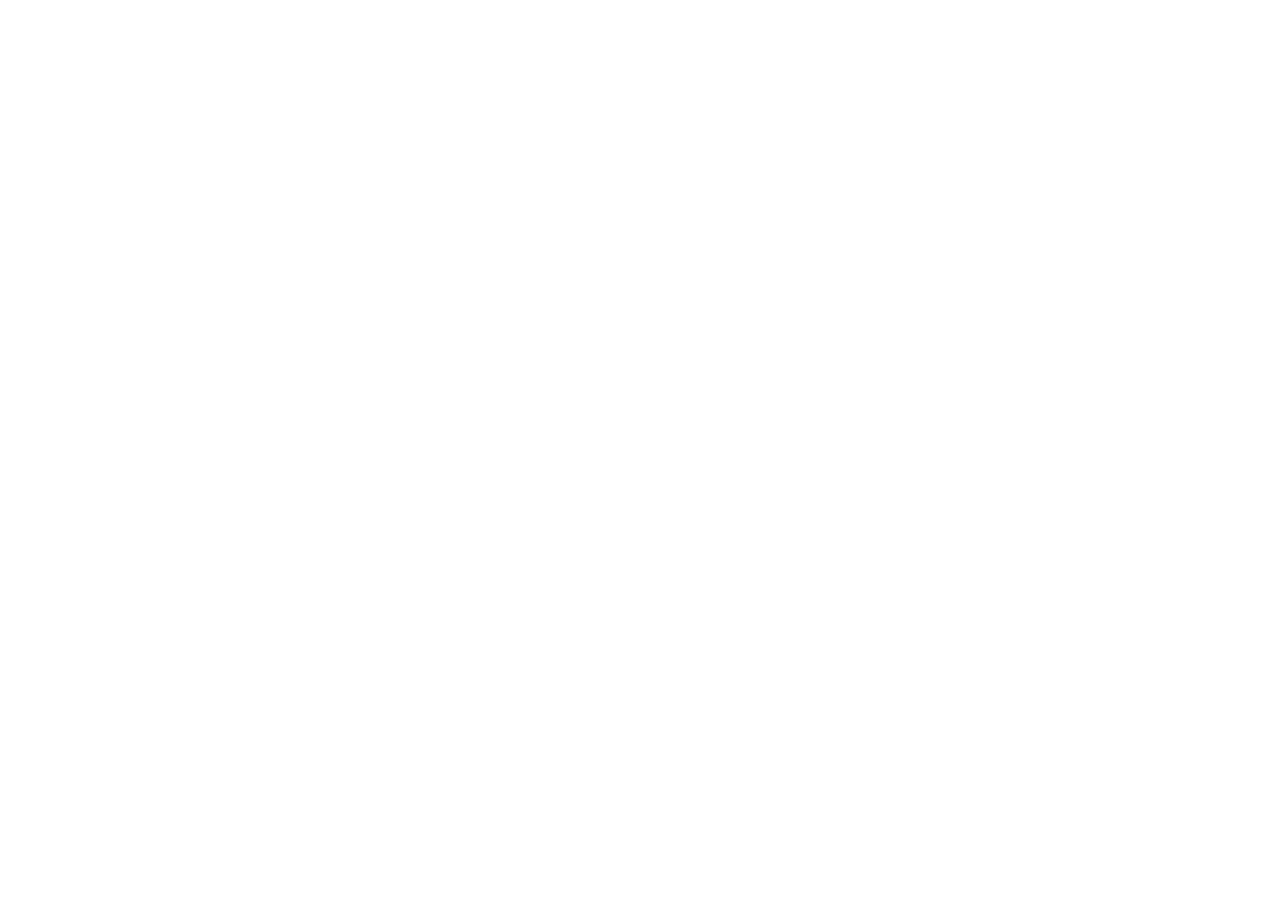
==== contact.html @ cec9b4fb "atualizando portifolio" ====
<!DOCTYPE html>
<html lang="pt-br">
<head>
    <meta charset="UTF-8">
    <meta name="viewport" content="width=device-width, initial-scale=1.0">
    <title>Document</title>
</head>
<body>
    <header></header>
    <main></main>
    <footer></footer>
</body>
</html>
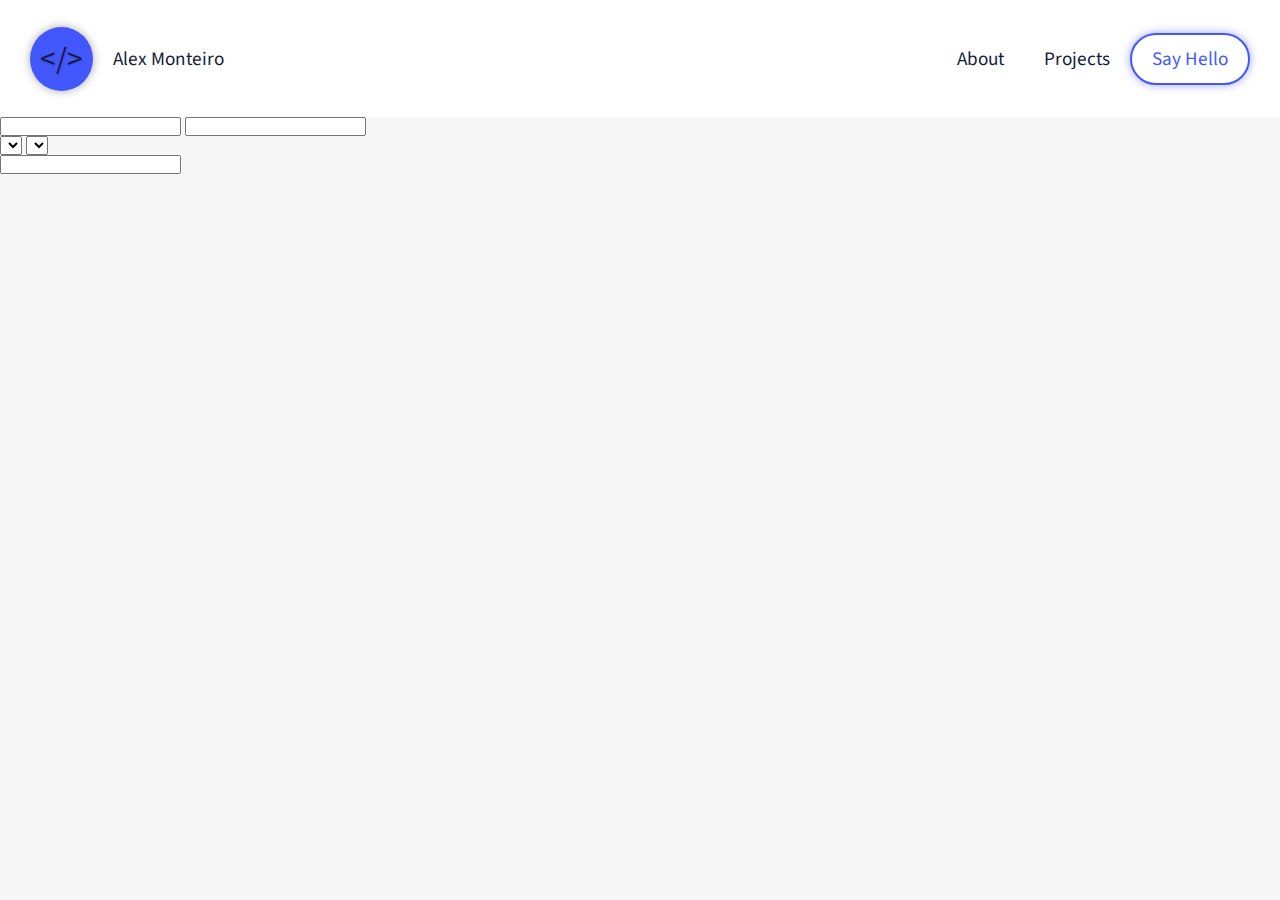
==== commit 3385abad: "pagina de contato do portifolio" ====
--- a/contact.html
+++ b/contact.html
@@ -4,10 +4,48 @@
     <meta charset="UTF-8">
     <meta name="viewport" content="width=device-width, initial-scale=1.0">
     <title>Document</title>
+    <link rel="stylesheet" href="style.css">
 </head>
 <body>
-    <header></header>
-    <main></main>
+    <header>
+        <nav id="navbar">
+            <div class="container-nav">
+                <a style="font-size: 1.3em; background-color:#4357FF; text-decoration: none; border-radius: 100%;padding: 10px;box-shadow: 0px 0px 10px rgba(0, 0, 0, 0.336);" href="index.html"><p>&lt;/&gt;</p></a>
+                <a class="nav-a" href="index.html">Alex Monteiro</a>
+            </div>
+            <div class="container-nav">
+                <a class="nav-a" href="#">About</a>
+                <a class="nav-a" href="#">Projects</a>
+                <a id="calltoaction" class="nav-a" href="contact.html">Say Hello</a>
+            </div>
+        </nav>
+    </header>
+    <main>
+        <section>
+            <div>
+                <input type="text" name="" id="">
+                <input type="email" name="" id="">
+            </div>
+            <div>
+                <select name="project type" id="">
+                    <option value="Responsive design"></option>
+                    <option value="Web app"></option>
+                    <option value="Mobile app"></option>
+                    <option value="Others"></option>
+                </select>
+                <select name="Budget" id="">
+                    <option value="Responsive design"></option>
+                    <option value="Web app"></option>
+                    <option value="Mobile app"></option>
+                    <option value="Others"></option>
+                </select>
+            </div>
+            <div>
+                <input type="text" name="" id="">
+            </div>
+
+        </section>
+    </main>
     <footer></footer>
 </body>
 </html>--- a/style.css
+++ b/style.css
@@ -0,0 +1,317 @@
+@charset "UTF-8";
+@import url('https://fonts.googleapis.com/css2?family=Source+Sans+3:ital,wght@0,200..900;1,200..900&display=swap');
+
+:root{
+    --branco: #FFFFFF;
+    --brancoescuro: #e4e1e143;
+    --azulmarinho: #151C3A;
+    --azul: #4258FF;
+    --font1: "Source Sans 3", sans-serif;
+}
+*{
+    margin: 0;
+    padding: 0;
+}
+body{
+    background-color: var(--brancoescuro);
+    height: 100%;
+}
+h1{
+    font-family: var(--font1);
+    font-weight: bolder;
+    font-size: 2.8em;
+    color: var(--azulmarinho);
+    text-align: center;
+    margin: 20px;
+    text-shadow: 1px 1px 2px rgba(0, 0, 0, 0.300);
+}
+h2{
+    font-family: var(--font1);
+    font-weight: bolder;
+    font-size: 2em;
+    color: var(--azulmarinho);
+    text-align: center;
+    margin: 20px;
+    text-shadow: 1px 1px 2px rgba(0, 0, 0, 0.300);
+}
+.hbranco{
+    font-family: var(--font1);
+    font-weight: bolder;
+    font-size: 1.8em;
+    color: var(--branco);
+    text-align: center;
+    margin: 20px;
+    text-shadow: 1px 1px 2px rgba(0, 0, 0, 0.3);
+}
+p{
+    font-family: var(--font1);
+    font-weight: normal;
+    font-size: 1.5em;
+    color: var(--azulmarinho);
+    text-align: center;
+    text-shadow: 1px 1px 2px rgba(0, 0, 0, 0.130);
+}
+.pbranco{
+    font-family: var(--font1);
+    font-weight: normal;
+    font-size: 1.5em;
+    color: var(--branco);
+    text-align: center;
+    text-shadow: 1px 1px 2px rgba(0, 0, 0, 0.130);
+    width: 60vw;
+}
+#navbar{
+    background-color: var(--branco);
+    height: 13vh;
+    width: 100vw;
+}
+.logo{
+    width: 75px;
+    border-radius: 10px;
+}
+.container-nav{
+    display: flex;
+    flex-direction: row;
+    align-items: center;
+    margin: 30px;
+    
+}
+nav{
+    background-color: var(--branco);
+    height: 8vh;
+    background-color: var(--branco);
+    display: flex;
+    flex-direction: row;
+    justify-content: space-between;
+    align-items: center;
+}
+.nav-a{
+    font-family: var(--font1);
+    font-weight: normal;
+    font-size: 1.2em;
+    text-decoration: none;
+    color: var(--azulmarinho);
+    padding: 20px;
+}
+.nav-a:hover{
+    color: var(--azul);
+    transition-delay: 50ms;
+}
+#nav-avatar{
+    width: 50px
+}
+#calltoaction{
+    background-color: var(--branco);
+    border-radius: 35px;
+    padding-top: 10px;
+    padding-bottom: 10px;
+    border: 2.5px solid var(--azul);
+    box-shadow: 0px 0px 10px rgba(0, 8, 255, 0.364);
+    color: var(--azul);
+}
+#calltoaction:hover{
+    color: var(--branco);
+    background-color: var(--azul);
+    box-shadow: none;
+}
+#div1{
+    height: 85vh;
+    width: 100vw;
+    background-color: var(--branco);
+    padding-top: 1vh;
+}
+#id-base{
+    display: flex;
+    flex-direction: column;
+    margin-top: 10vh;
+    margin-bottom: 10vh;
+}
+#avatar{
+    margin: auto;
+}
+#redes-sociais-div{
+    display: flex;
+    flex-direction: column;
+    align-items: center;
+    justify-content: center;
+    padding: 50px;
+}
+#avatar{
+    margin-bottom: 25px;
+}
+/*redes sociais*/
+.redes-sociais{
+    width: 30px;
+    border-radius: 20px;
+    margin-left: 10px;
+    margin-right: 10px;
+}
+#redes-sociais{
+    display: flex;
+    flex-direction: row;
+    align-items: center;
+    margin-left: 50%
+
+
+}
+/*hover das redes sociais*/
+#linkedin2:hover #linkedin3 {
+    
+    background: url(imagens/linkedin-hover36.png) no-repeat center center, var(--azul);
+    border: 2.5px solid var(--azul);
+    box-shadow: 0px 0px 40px rgba(0, 8, 255, 0.658);
+}
+#linkedin3{
+    width: 36px;
+    height: 36px;
+    background: url(imagens/linkedin-36.png) no-repeat center center;
+    border-radius: 100%;
+    border: 2px solid rgba(0, 0, 0, 0.72);
+    padding: 10px;
+}
+#linkedin3:hover{
+    background: url(imagens/linkedin-36.png) no-repeat center center;
+}
+
+
+#instagram2:hover #instagram3 {
+    background: url(imagens/instagram-hover36.png) no-repeat center center, var(--azul);
+    border: 2.5px solid var(--azul);
+    box-shadow: 0px 0px 40px rgba(0, 8, 255, 0.658);
+    
+}
+#instagram3{
+    width: 36px;
+    height: 36px;    
+    background: url(imagens/instagram-36.png) no-repeat center center;
+    border-radius: 100%;
+    border: 2px solid rgba(0, 0, 0, 0.72);
+    padding: 10px;
+}
+#instagram3:hover{
+    background: url(imagens/instagram-36.png) no-repeat center center;
+    
+}
+#github2:hover #github3 {
+    background: url(imagens/github-hover36.png) no-repeat center center, var(--azul);
+    border: 2.5px solid var(--azul);
+    box-shadow: 0px 0px 40px rgba(0, 8, 255, 0.658);
+}
+#github3{
+    width: 36px;
+    height: 36px;
+    background: url(imagens/github-36.png) no-repeat center center;
+    border-radius: 100%;
+    border: 2px solid rgba(0, 0, 0, 0.72);
+    padding: 10px;
+}
+#github3:hover{
+    background: url(imagens/github-36.png) no-repeat center center;
+}
+#linkedin2, #instagram2, #github2{
+    margin-left: 10px;
+}
+/*redes sociais*/
+#mouseicon{
+    position: relative;
+    width: 30px;
+    height: 50px;
+    border: 2px solid gray;
+    border-radius: 50px;
+    margin-top: 10px;
+}
+#mouseicon::after{
+    position: absolute;
+    top: 13.5px;
+    width: 8px;
+    height: 12px;
+    content: '';
+    background-color: gray;
+    left: calc(50% - 4.5px);
+    border-radius: 10px;
+    animation: mouse 2.5s infinite;
+}
+@keyframes mouse{
+    0%{
+        opacity: 1;
+        top: 5px;
+    }
+    100%{
+        opacity: 0;
+        top: 20px;
+    }
+}
+/*
+#separador{ *diagonal separator
+    width: 0;
+    height: 0;
+    border-right: 99vw solid transparent;
+    border-bottom: 3vw solid var(--azul);
+    margin-top: -3vw;
+}
+*/
+
+#div2{
+    background-color: var(--azul);
+    height: 75vh;
+    display: flex;
+    justify-content: center;
+    align-items: center;
+}
+#section-quemsou{
+    background-color: var(--azul);
+    border-radius: 10px;
+    color: var(--branco);
+    margin-bottom: 130px;
+}
+.logo{
+    width: 40px;
+    border-radius: 40px;
+    padding: 5px;
+    margin: 15px;
+}
+#section-logos{
+    display: flex;
+    flex-direction: row;
+    justify-content: center;
+    border: 1.5px solid gray;
+    box-shadow: 0px 0px 5px rgba(0, 0, 0, 0.317) inset;
+}
+.div3{
+    height: 20vh;
+ 
+}
+#section-logos{
+    background-color: var(--branco);
+    width: 80vw;
+    height: 10vh;
+    border-radius: 10px;
+    margin: auto;
+    padding-bottom: 20px;
+    padding-top: 20px;
+    margin-top: -3.5rem; 
+}
+.div3{
+    height: 100vh;
+    width: 100vw;
+    background-color: red;
+}
+#div4{
+    height: 100vh;
+}
+
+
+
+
+
+
+
+
+
+
+
+
+
+
+
+
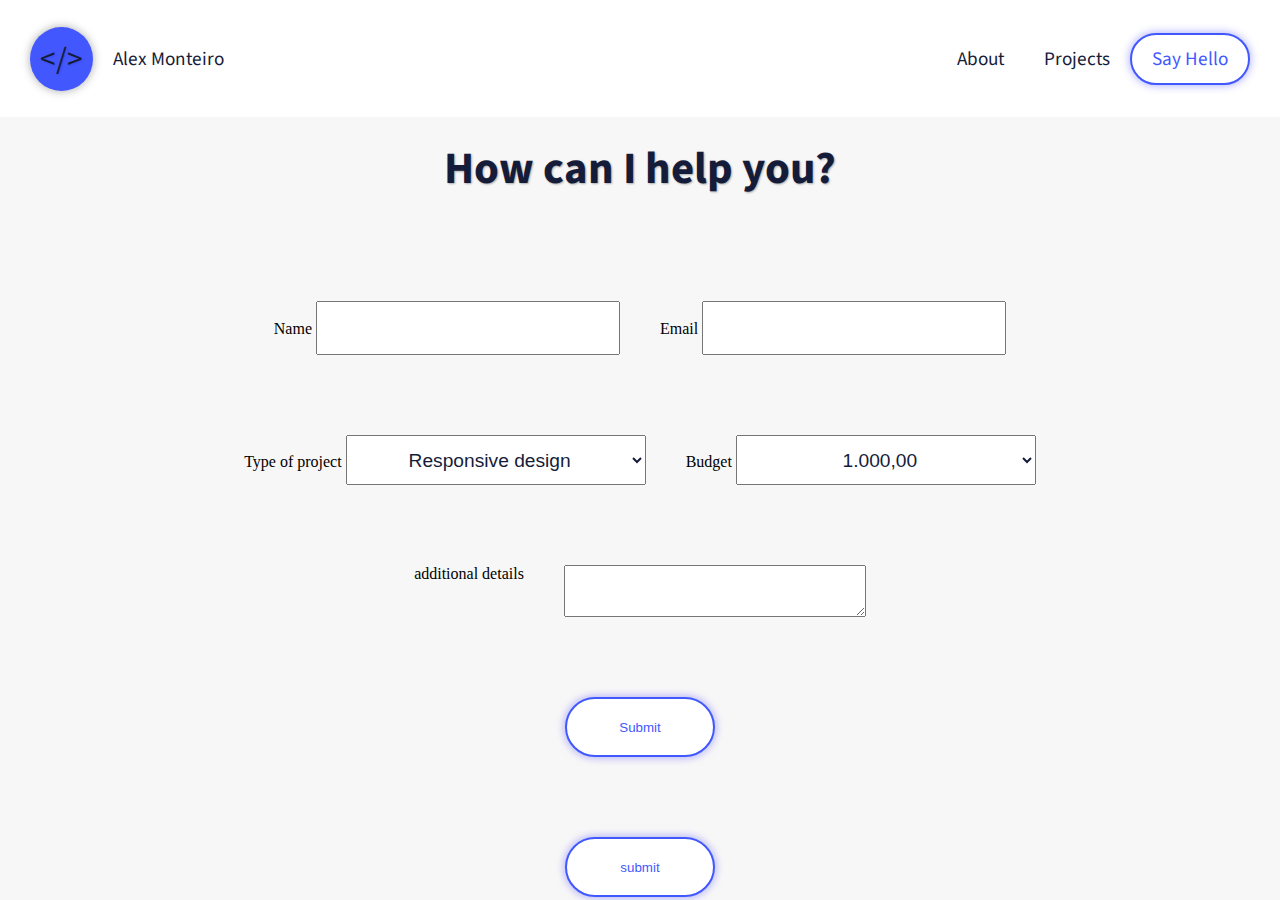
==== commit ef0c2708: "contact page" ====
--- a/contact.html
+++ b/contact.html
@@ -21,29 +21,44 @@
         </nav>
     </header>
     <main>
-        <section>
-            <div>
-                <input type="text" name="" id="">
-                <input type="email" name="" id="">
+        <section id="sectioncontact">
+            <h1>How can I help you?</h1>
+            <div class="gap">
+                <div>
+                    <label for="">Name</label>
+                    <input class="divcontact" type="text" name="" id="">
+                </div>
+                <div>
+                    <label for="">Email</label>
+                    <input class="divcontact" type="email" name="" id="">
+                </div>
             </div>
-            <div>
-                <select name="project type" id="">
-                    <option value="Responsive design"></option>
-                    <option value="Web app"></option>
-                    <option value="Mobile app"></option>
-                    <option value="Others"></option>
-                </select>
-                <select name="Budget" id="">
-                    <option value="Responsive design"></option>
-                    <option value="Web app"></option>
-                    <option value="Mobile app"></option>
-                    <option value="Others"></option>
-                </select>
+            <div class="gap">
+                <div>
+                    <label for="">Type of project</label>
+                    <select class="divcontact" name="project type" id="">
+                        <option value="Responsive design">Responsive design</option>
+                        <option value="Web app">Web app</option>
+                        <option value="Mobile app">Mobile app</option>
+                        <option value="Others">Others</option>
+                    </select>
+                </div>
+                <div>
+                    <label for="">Budget</label>
+                    <select class="divcontact" name="Budget" id="">
+                        <option value="Responsive design">1.000,00</option>
+                        <option value="Web app">1 ate 5</option>
+                        <option value="Mobile app">5+</option>
+                        <option value="Others"></option>
+                    </select>
+                </div>
             </div>
-            <div>
-                <input type="text" name="" id="">
+            <div class="gap">
+                <label for="">additional details</label>
+                <textarea class="divcontact" name="" id="textarea" rows="5"></textarea>
             </div>
-
+            <input id="submit" type="button" value="Submit">
+            <button id="submit">submit</button>
         </section>
     </main>
     <footer></footer>
--- a/style.css
+++ b/style.css
@@ -16,6 +16,19 @@
     background-color: var(--brancoescuro);
     height: 100%;
 }
+@media(max-width: 600px){
+    #div4{
+        height: 50vh;
+        display: flex;
+        flex-direction: column;
+        gap: 50px;
+        justify-content: center;
+       
+    }
+    #mouseicon{
+       display: none;
+    }
+}
 h1{
     font-family: var(--font1);
     font-weight: bolder;
@@ -73,7 +86,8 @@
     display: flex;
     flex-direction: row;
     align-items: center;
-    margin: 30px;
+    padding-right: 30px;
+    padding-left: 30px;
     
 }
 nav{
@@ -115,7 +129,7 @@
     box-shadow: none;
 }
 #div1{
-    height: 85vh;
+    height: 87vh;
     width: 100vw;
     background-color: var(--branco);
     padding-top: 1vh;
@@ -157,25 +171,23 @@
 /*hover das redes sociais*/
 #linkedin2:hover #linkedin3 {
     
-    background: url(imagens/linkedin-hover36.png) no-repeat center center, var(--azul);
+    background: url(imagens/linkedin-box-fill\ \(1\).svg) no-repeat center center, var(--azul);
     border: 2.5px solid var(--azul);
     box-shadow: 0px 0px 40px rgba(0, 8, 255, 0.658);
 }
 #linkedin3{
     width: 36px;
     height: 36px;
-    background: url(imagens/linkedin-36.png) no-repeat center center;
+    background: url(imagens/linkedin-black.svg) no-repeat center center;
     border-radius: 100%;
     border: 2px solid rgba(0, 0, 0, 0.72);
     padding: 10px;
 }
 #linkedin3:hover{
-    background: url(imagens/linkedin-36.png) no-repeat center center;
-}
-
-
+    background: url(imagens/linkedin-black.svg) no-repeat center center;
+}
 #instagram2:hover #instagram3 {
-    background: url(imagens/instagram-hover36.png) no-repeat center center, var(--azul);
+    background: url(imagens/instagram-fill.svg) no-repeat center center, var(--azul);
     border: 2.5px solid var(--azul);
     box-shadow: 0px 0px 40px rgba(0, 8, 255, 0.658);
     
@@ -183,24 +195,24 @@
 #instagram3{
     width: 36px;
     height: 36px;    
-    background: url(imagens/instagram-36.png) no-repeat center center;
+    background: url(imagens/instagram-black.svg) no-repeat center center;
     border-radius: 100%;
     border: 2px solid rgba(0, 0, 0, 0.72);
     padding: 10px;
 }
 #instagram3:hover{
-    background: url(imagens/instagram-36.png) no-repeat center center;
+    background: url(imagens/github-black.svg) no-repeat center center;
     
 }
 #github2:hover #github3 {
-    background: url(imagens/github-hover36.png) no-repeat center center, var(--azul);
+    background: url(imagens/github-fill.svg) no-repeat center center, var(--azul);
     border: 2.5px solid var(--azul);
     box-shadow: 0px 0px 40px rgba(0, 8, 255, 0.658);
 }
 #github3{
     width: 36px;
     height: 36px;
-    background: url(imagens/github-36.png) no-repeat center center;
+    background: url(imagens/github-black.svg) no-repeat center center;
     border-radius: 100%;
     border: 2px solid rgba(0, 0, 0, 0.72);
     padding: 10px;
@@ -253,7 +265,7 @@
 
 #div2{
     background-color: var(--azul);
-    height: 75vh;
+    height: 70vh;
     display: flex;
     justify-content: center;
     align-items: center;
@@ -270,18 +282,16 @@
     padding: 5px;
     margin: 15px;
 }
-#section-logos{
-    display: flex;
-    flex-direction: row;
-    justify-content: center;
-    border: 1.5px solid gray;
-    box-shadow: 0px 0px 5px rgba(0, 0, 0, 0.317) inset;
-}
 .div3{
     height: 20vh;
  
 }
 #section-logos{
+    display: flex;
+    flex-direction: row;
+    justify-content: center;
+    border: 1px solid rgba(128, 128, 128, 0.412);
+    box-shadow: 0px 0px 5px rgba(92, 92, 92, 0.317) ;
     background-color: var(--branco);
     width: 80vw;
     height: 10vh;
@@ -296,22 +306,119 @@
     width: 100vw;
     background-color: red;
 }
-#div4{
-    height: 100vh;
-}
-
-
-
-
-
-
-
-
-
-
-
-
-
-
-
-
+#projectsp{
+    margin-top: 20vh;
+}
+#div4 {
+    height: 50vh;
+    display: flex;
+    flex-direction: row;
+    gap: 50px;
+    justify-content: center;
+    align-items: center;
+}
+
+.projetos {
+    width: 400px;
+    height: 300px;
+    background-color: red;
+    border-radius: 10px;
+    display: flex;
+    flex-direction: column;
+    align-items: center;
+    justify-content: center;
+    position: relative; /* Necessário para o posicionamento absoluto dos elementos internos */
+    overflow: hidden; /* Para garantir que elementos internos não saiam da área */
+    transition: background-color 0.3s ease; /* Transição suave para a cor de fundo */
+}
+
+.conteudoprojetos {
+    color: var(--branco);
+    margin: auto;
+    padding: 10px;
+    opacity: 0; /* Escondido por padrão */
+    transition: opacity 0.3s ease; /* Transição suave para o aparecimento */
+}
+
+.conteudoprojetosl {
+    background-color: var(--azulmarinho);
+    border-radius: 35px;
+    padding: 10px;
+    border: 2.5px solid var(--azul);
+    box-shadow: 0px 0px 10px rgba(0, 8, 255, 0.364);
+    color: var(--branco);
+    text-decoration: none;
+    margin-bottom: 40px;
+    font-family: var(--font1);
+    display: flex;
+    align-items: center;
+    gap: 5px;
+    opacity: 0; /* Escondido por padrão */
+    transition: opacity 0.3s ease; /* Transição suave para o aparecimento */
+}
+
+.projetos:hover {
+    background-color: var(--azulmarinho); /* Cor de fundo quando em hover */
+}
+
+.projetos:hover .conteudoprojetos,
+.projetos:hover .conteudoprojetosl {
+    opacity: 1; /* Torna visível quando .projetos é "hovered" */
+}
+
+.conteudoprojetosl:hover {
+    color: var(--branco);
+    background-color: var(--azul);
+    box-shadow: none;
+}
+/*pagina de contato*/
+
+#sectioncontact{
+    display: flex;
+    flex-direction: column;
+    justify-content: center;
+    align-items: center;
+    align-content: center;
+    gap: 80px;
+}
+.divcontact{
+    height: 50px;
+    width: 300px;
+    font-weight: normal;
+    font-size: 1.2em;
+    text-align: center;
+    color: var(--azulmarinho);
+}
+#textarea{
+    height: 50px;
+    width: 300px;
+}
+#submit{
+    background-color: var(--branco);
+    border-radius: 35px;
+    padding-top: 10px;
+    padding-bottom: 10px;
+    border: 2.5px solid var(--azul);
+    box-shadow: 0px 0px 10px rgba(0, 8, 255, 0.364);
+    color: var(--azul);
+    width: 150px;
+    height: 60px;
+}
+#submit:hover{
+    color: var(--branco);
+    background-color: var(--azul);
+    box-shadow: none;
+}
+.gap{
+    display: flex;
+    gap: 40px;
+}
+
+
+
+
+
+
+
+
+
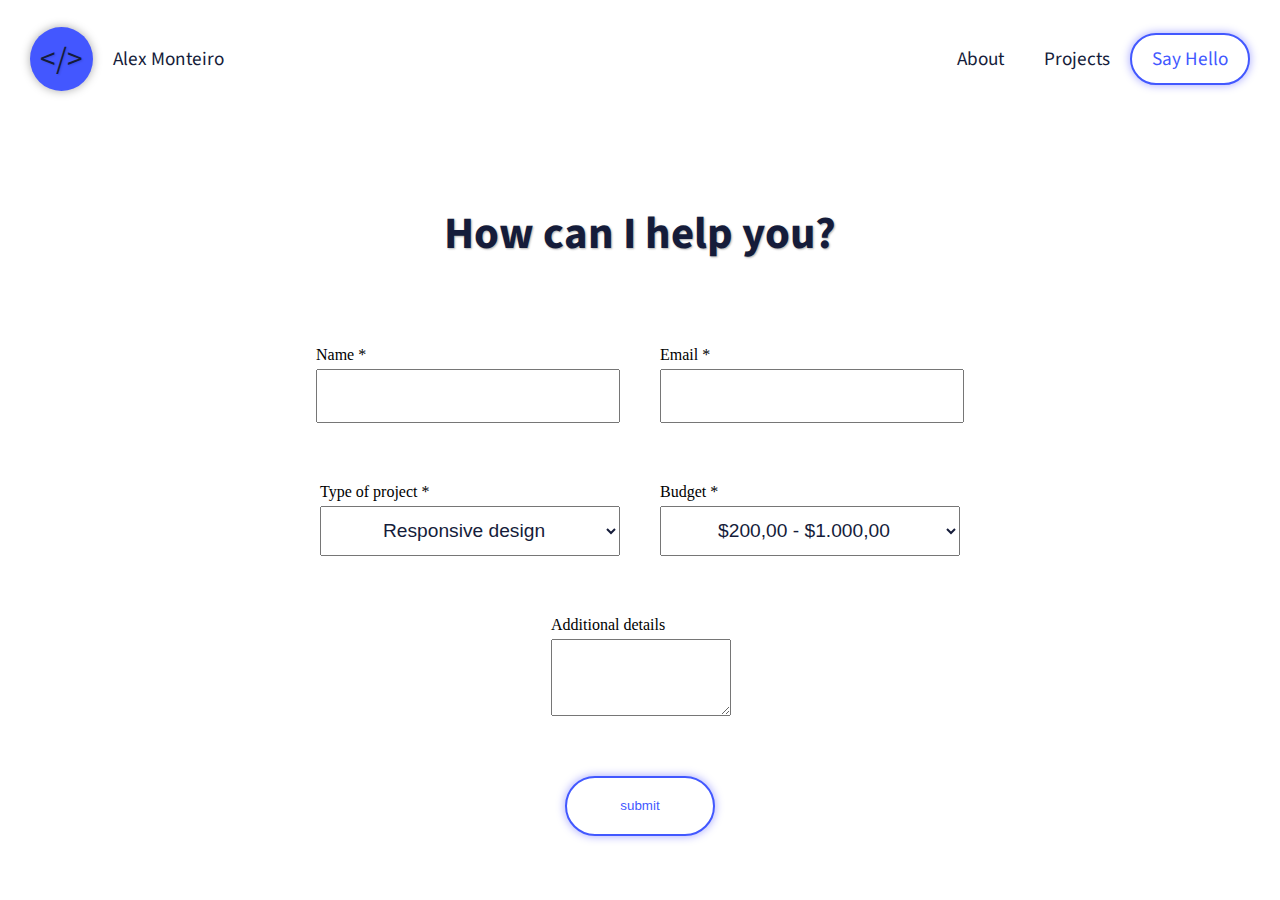
==== commit 8e3822c4: "atualizando portifolio pg contacto" ====
--- a/contact.html
+++ b/contact.html
@@ -20,22 +20,22 @@
             </div>
         </nav>
     </header>
-    <main>
+    <main> <!--Englobar inputs dentro de uma div só para block e aumentar tamanho do textare-a-->
         <section id="sectioncontact">
             <h1>How can I help you?</h1>
             <div class="gap">
-                <div>
-                    <label for="">Name</label>
+                <div class="inputname">
+                    <label for="">Name *</label>
                     <input class="divcontact" type="text" name="" id="">
                 </div>
-                <div>
-                    <label for="">Email</label>
+                <div class="inputname">
+                    <label for="">Email *</label>
                     <input class="divcontact" type="email" name="" id="">
                 </div>
             </div>
             <div class="gap">
-                <div>
-                    <label for="">Type of project</label>
+                <div class="inputname">
+                    <label for="">Type of project *</label>
                     <select class="divcontact" name="project type" id="">
                         <option value="Responsive design">Responsive design</option>
                         <option value="Web app">Web app</option>
@@ -43,21 +43,20 @@
                         <option value="Others">Others</option>
                     </select>
                 </div>
-                <div>
-                    <label for="">Budget</label>
+                <div class="inputname">
+                    <label for="">Budget *</label>
                     <select class="divcontact" name="Budget" id="">
-                        <option value="Responsive design">1.000,00</option>
-                        <option value="Web app">1 ate 5</option>
-                        <option value="Mobile app">5+</option>
+                        <option value="Responsive design">$200,00 - $1.000,00</option>
+                        <option value="Web app">$1.000,00 - $5.000,00</option>
+                        <option value="Mobile app">$5.000,00 +</option>
                         <option value="Others"></option>
                     </select>
                 </div>
             </div>
-            <div class="gap">
-                <label for="">additional details</label>
-                <textarea class="divcontact" name="" id="textarea" rows="5"></textarea>
+            <div class="inputname">
+                <label for="">Additional details</label>
+                <textarea name="" id="textarea" rows="5"></textarea>
             </div>
-            <input id="submit" type="button" value="Submit">
             <button id="submit">submit</button>
         </section>
     </main>
--- a/style.css
+++ b/style.css
@@ -380,6 +380,9 @@
     align-items: center;
     align-content: center;
     gap: 80px;
+    background-color: var(--branco);
+    gap: 60px;
+    height: 87vh;
 }
 .divcontact{
     height: 50px;
@@ -389,10 +392,6 @@
     text-align: center;
     color: var(--azulmarinho);
 }
-#textarea{
-    height: 50px;
-    width: 300px;
-}
 #submit{
     background-color: var(--branco);
     border-radius: 35px;
@@ -413,12 +412,19 @@
     display: flex;
     gap: 40px;
 }
-
-
-
-
-
-
-
-
-
+.inputname{
+    display: flex;
+    flex-direction: column;
+    gap: 5px;
+}
+#textarea{
+    resize: vertical;
+    width: 100%;
+}
+
+
+
+
+
+
+
